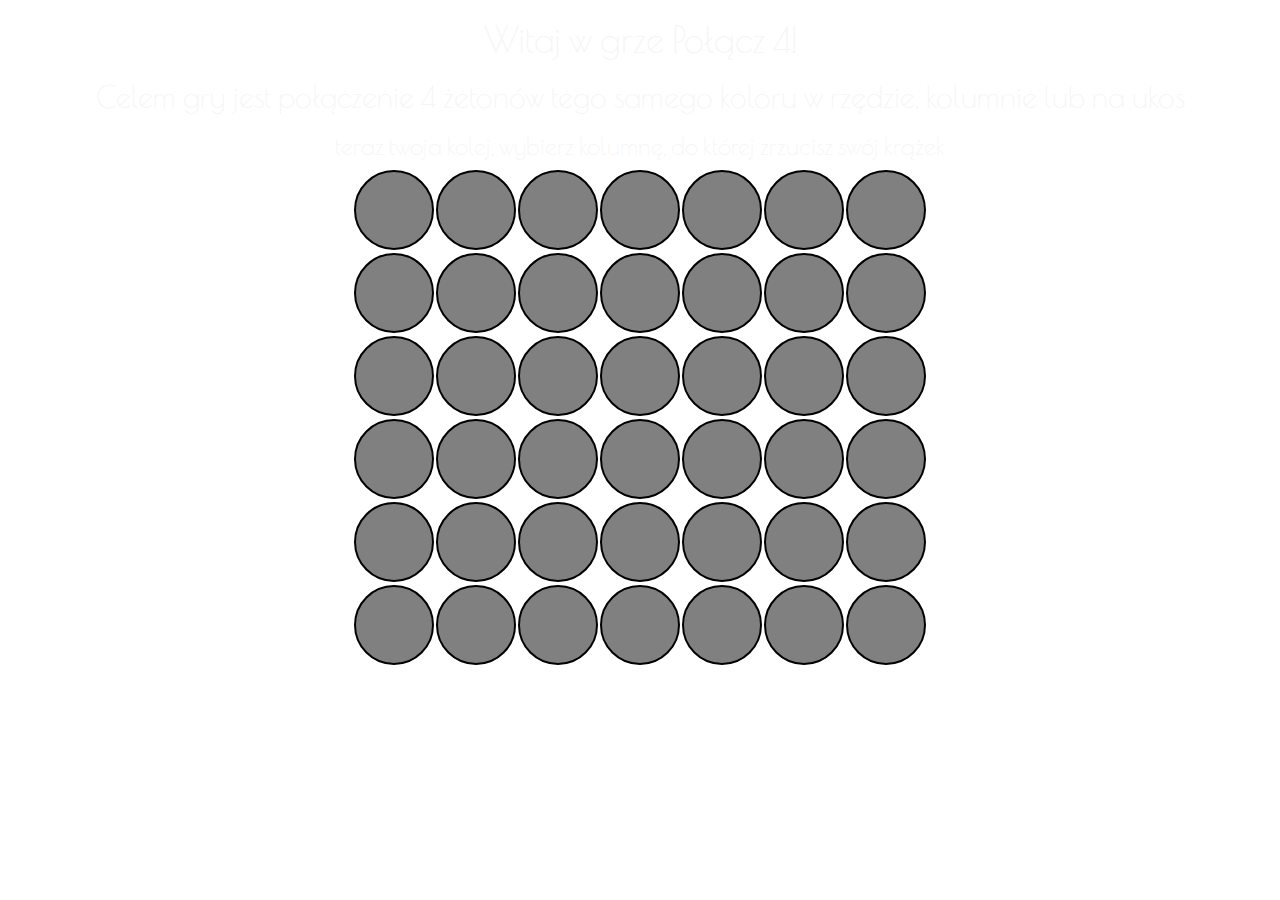
==== connectfour.html @ c98cf596 "First commit" ====
<!DOCTYPE html>
<html lang = "en">
<head>
	<meta charset = "UTF-8">
	<title>CONNECT FOUR</title>

	<link rel = "stylesheet" href = "https://maxcdn.bootstrapcdn.com/bootstrap/3.3.7/css/bootstrap.min.css"
	      integrity = "sha384-BVYiiSIFeK1dGmJRAkycuHAHRg32OmUcww7on3RYdg4Va+PmSTsz/K68vbdEjh4u"
	      crossorigin = "anonymous">
	<link rel = "stylesheet" href = "connectfour.css">

	<link href = "https://fonts.googleapis.com/css?family=Poiret+One" rel = "stylesheet">

</head>
<body>

<div class = "container" align = "center">
	<h1>Witaj w grze Połącz 4!</h1>
	<h2>Celem gry jest połączenie 4 żetonów tego samego koloru w rzędzie, kolumnie lub na ukos</h2>
	<h3>teraz twoja kolej, wybierz kolumnę, do której zrzucisz swój krążek</h3>

	<table class = "board">
		<tr>
			<td>
				<button type = "button"></button>
			</td>
			<td>
				<button type = "button"></button>
			</td>
			<td>
				<button type = "button"></button>
			</td>
			<td>
				<button type = "button"></button>
			</td>
			<td>
				<button type = "button"></button>
			</td>
			<td>
				<button type = "button"></button>
			</td>
			<td>
				<button type = "button"></button>
			</td>
		</tr>
		<tr>
			<td>
				<button type = "button"></button>
			</td>
			<td>
				<button type = "button"></button>
			</td>
			<td>
				<button type = "button"></button>
			</td>
			<td>
				<button type = "button"></button>
			</td>
			<td>
				<button type = "button"></button>
			</td>
			<td>
				<button type = "button"></button>
			</td>
			<td>
				<button type = "button"></button>
			</td>
		</tr>
		<tr>
			<td>
				<button type = "button"></button>
			</td>
			<td>
				<button type = "button"></button>
			</td>
			<td>
				<button type = "button"></button>
			</td>
			<td>
				<button type = "button"></button>
			</td>
			<td>
				<button type = "button"></button>
			</td>
			<td>
				<button type = "button"></button>
			</td>
			<td>
				<button type = "button"></button>
			</td>
		</tr>
		<tr>
			<td>
				<button type = "button"></button>
			</td>
			<td>
				<button type = "button"></button>
			</td>
			<td>
				<button type = "button"></button>
			</td>
			<td>
				<button type = "button"></button>
			</td>
			<td>
				<button type = "button"></button>
			</td>
			<td>
				<button type = "button"></button>
			</td>
			<td>
				<button type = "button"></button>
			</td>
		</tr>
		<tr>
			<td>
				<button type = "button"></button>
			</td>
			<td>
				<button type = "button"></button>
			</td>
			<td>
				<button type = "button"></button>
			</td>
			<td>
				<button type = "button"></button>
			</td>
			<td>
				<button type = "button"></button>
			</td>
			<td>
				<button type = "button"></button>
			</td>
			<td>
				<button type = "button"></button>
			</td>
		</tr>
		<tr>
			<td>
				<button type = "button"></button>
			</td>
			<td>
				<button type = "button"></button>
			</td>
			<td>
				<button type = "button"></button>
			</td>
			<td>
				<button type = "button"></button>
			</td>
			<td>
				<button type = "button"></button>
			</td>
			<td>
				<button type = "button"></button>
			</td>
			<td>
				<button type = "button"></button>
			</td>
		</tr>

	</table>
</div>

<script src = "https://code.jquery.com/jquery-3.1.1.min.js"
        integrity = "sha256-hVVnYaiADRTO2PzUGmuLJr8BLUSjGIZsDYGmIJLv2b8=" crossorigin = "anonymous"></script>
<script src = "Part3_FrontEndProject.js"></script>
</body>
</html>
---- connectfour.css ----
body {
    background-image: url('https://zennovember.files.wordpress.com/2015/08/tumblr-background-renaissance-blue-backgrounds-437194937.jpg');
    color: whitesmoke;
    font-family: 'Poiret One', cursive;
}
.board button {
    width: 80px;
    height: 80px;
    background-color: rgb(128, 128, 128);
    margin: 1px;
    border-radius: 50%;
    border: 2px solid black;


}
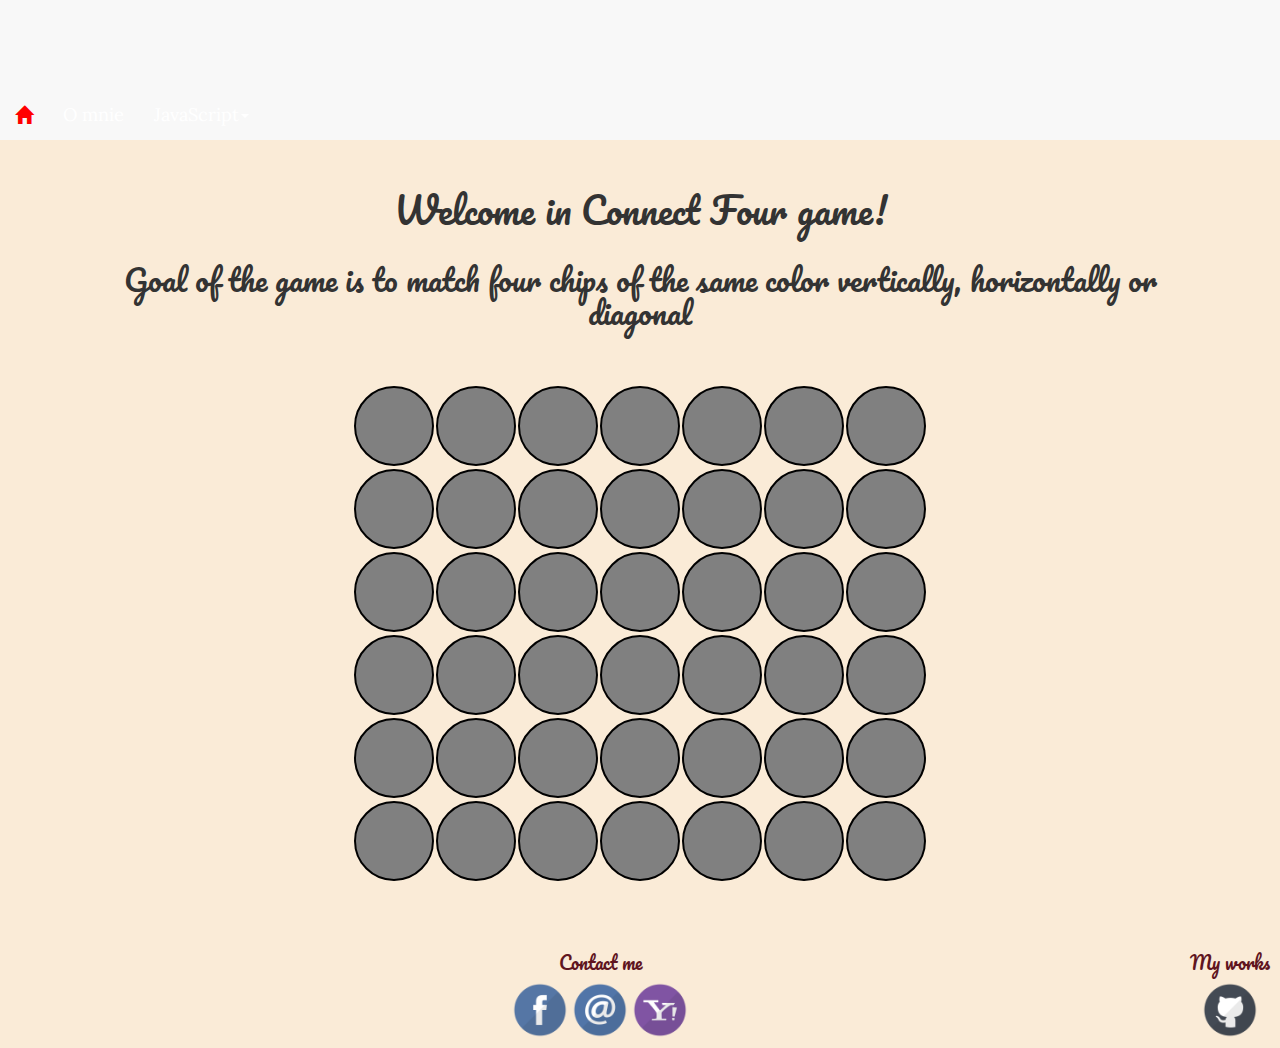
==== commit cffecd69: "added connect four view" ====
--- a/connectfour.html
+++ b/connectfour.html
@@ -2,22 +2,56 @@
 <html lang = "en">
 <head>
 	<meta charset = "UTF-8">
-	<title>CONNECT FOUR</title>
+	<title>Ewelina Pedzich Portfolio</title>
 
 	<link rel = "stylesheet" href = "https://maxcdn.bootstrapcdn.com/bootstrap/3.3.7/css/bootstrap.min.css"
 	      integrity = "sha384-BVYiiSIFeK1dGmJRAkycuHAHRg32OmUcww7on3RYdg4Va+PmSTsz/K68vbdEjh4u"
 	      crossorigin = "anonymous">
-	<link rel = "stylesheet" href = "connectfour.css">
-
-	<link href = "https://fonts.googleapis.com/css?family=Poiret+One" rel = "stylesheet">
+	<link rel = "stylesheet" href = "css/mycss.css">
+
+	<link href = "https://fonts.googleapis.com/css?family=Poiret+One|Pacifico|Lora" rel = "stylesheet">
+
 
 </head>
 <body>
 
+<nav class = "navbar navbar-default navbar-fixed-top" id = "mynav">
+	<div class = "container-fluid">
+		<div class = "navbar-header">
+			<button type = "button" id = "burger" class = "navbar-toggle collapsed" data-toggle = "collapse"
+			        data-target = "#bs-example-navbar-collapse-1" aria-expanded = "false">
+				<span class = "sr-only">Toggle navigation</span>
+				<span class = "icon-bar"></span>
+				<span class = "icon-bar"></span>
+				<span class = "icon-bar"></span>
+			</button>
+			<a class = "navbar-brand" href = "index.html">
+				<span class = "glyphicon glyphicon-home" id = "myglyph" aria-hidden = "true"></span></a>
+		</div>
+
+		<div class = "collapse navbar-collapse" id = "bs-example-navbar-collapse-1">
+
+			<ul class = "nav navbar-nav" id = "myul">
+				<li class = "link"><a href = "omnie.html">O mnie<span class = "sr-only">(current)</span></a></li>
+				<li class = "dropdown">
+					<a href = "#" class = "dropdown-toggle" data-toggle = "dropdown" role = "button"
+					   aria-haspopup = "true" aria-expanded = "false">JavaScript<span class = "caret"></span></a>
+					<ul class = "dropdown-menu">
+						<li><a href = "connectfour.html">Connect Four</a></li>
+						<li><a href = "#">Tic Tac Toe</a></li>
+					</ul>
+				</li>
+			</ul>
+		</div>
+	</div>
+</nav>
+
+
 <div class = "container" align = "center">
-	<h1>Witaj w grze Połącz 4!</h1>
-	<h2>Celem gry jest połączenie 4 żetonów tego samego koloru w rzędzie, kolumnie lub na ukos</h2>
-	<h3>teraz twoja kolej, wybierz kolumnę, do której zrzucisz swój krążek</h3>
+	<h1>Welcome in Connect Four game!</h1>
+	<h2>Goal of the game is to match four chips of the same color vertically, horizontally or diagonal</h2>
+	<h3></h3>
+
 
 	<table class = "board">
 		<tr>
@@ -160,10 +194,39 @@
 		</tr>
 
 	</table>
+
 </div>
+<footer role = contentinfo>
+
+
+	<div>
+		<div class = "inner1"><h4>Contact me</h4>
+			<a target = "_blank" href = "https://www.facebook.com/ewelina.pedzich.7"><img height = "56"
+			                                                                              src = "images/if_facebook_2308066.png"></a>
+
+			<a target = "_blank" href = "mailto:ewelina.pedzich@student.uw.edu.pl"><img height = "56"
+			                                                                            src = "images/if_email_2308112.png"></a>
+
+			<a target = "_blank" href = "mailto:moquedire@yahoo.com"><img height = "56"
+			                                                              src = "images/if_yahoo_2308142.png"></a></div>
+
+		<div class = "inner2">
+			<h4>My works</h4>
+			<a target = "_blank" href = "https://github.com/epedzich"><img height = "56"
+			                                                               src = "images/if_github_2308116.png"></a>
+		</div>
+	</div>
+
+
+</footer>
 
 <script src = "https://code.jquery.com/jquery-3.1.1.min.js"
         integrity = "sha256-hVVnYaiADRTO2PzUGmuLJr8BLUSjGIZsDYGmIJLv2b8=" crossorigin = "anonymous"></script>
-<script src = "Part3_FrontEndProject.js"></script>
+<script src = "https://maxcdn.bootstrapcdn.com/bootstrap/3.3.7/js/bootstrap.min.js"
+        integrity = "sha384-Tc5IQib027qvyjSMfHjOMaLkfuWVxZxUPnCJA7l2mCWNIpG9mGCD8wGNIcPD7Txa"
+        crossorigin = "anonymous"></script>
+
+<script src = "script/connectfour.js"></script>
 </body>
+
 </html>--- a/css/mycss.css
+++ b/css/mycss.css
@@ -0,0 +1,229 @@
+body {
+    font-family: 'Lora', serif;
+    background-color: antiquewhite;
+    padding-top: 170px;
+    margin-bottom: 15px;
+
+}
+#mynav{
+    padding-top: 90px;
+    background-image: url("http://htmlcolorcodes.com/assets/images/html-color-codes-color-tutorials-hero-00e10b1f.jpg");
+    border: 0px;
+    font-size: 1.3em;
+
+}
+#mynav *{
+    color: white;
+    }
+
+#mynav .dropdown-menu *{
+    background-color: white;
+    color:black;
+
+}
+#mynav .dropdown-menu *:hover{
+    background-color: black;
+    color:white;
+}
+
+#mynav a:hover{
+    background-color: black;
+}
+#mynav a:focus{
+    background-color: black;
+}
+
+#burger .icon-bar {
+    background-color: red;
+}
+
+#myglyph {
+    color: red;
+
+}
+
+h1, h2, h3{
+    font-family: 'Pacifico', cursive;
+    text-align: center;
+    padding-bottom: 13px;
+
+}
+
+h4{
+    font-family: 'Pacifico', cursive;
+    text-align: center;
+}
+
+button.accordion {
+    background-color: white;
+    color: #60151f;
+    cursor: pointer;
+    padding: 13px;
+    width: 100%;
+    text-align: left;
+    border: none;
+    outline: none;
+    transition: 0.4s;
+}
+
+/* Add a background color to the button if it is clicked on (add the .active class with JS), and when you move the mouse over it (hover) */
+button.accordion.active, button.accordion:hover {
+    background-color: #60151f;
+    color: white;
+}
+
+/* Style the accordion panel. Note: hidden by default */
+div.panel {
+    padding: 0 18px;
+    background-color: white;
+    display: none;
+}
+
+button.accordion:after {
+    content: '\02795'; /* Unicode character for "plus" sign (+) */
+    font-size: 13px;
+    color: #777;
+    float: right;
+    margin-left: 5px;
+}
+
+button.accordion.active:after {
+    content: "\2796"; /* Unicode character for "minus" sign (-) */
+}
+
+.cv_date {
+    font-size: 0.7em;
+    font-weight: bold;
+    background-color: #60151f;
+    color: white;
+    padding: 4px;
+}
+
+.lang_stars{
+    font-size: 1.3em;
+    color: #60151f;
+    float: right;
+}
+.skill_stars{
+    font-size: 1.8em;
+    color: #60151f;
+}
+.myheader{
+    background-color: #60151f;
+    color: white;
+    padding: 4px;
+    font-size: 0.9em;
+    margin-top: 4px;
+
+}
+
+a {
+    color: #60151f;
+}
+
+.board button {
+    width: 80px;
+    height: 80px;
+    background-color: rgb(128, 128, 128);
+    margin: 1px;
+    border-radius: 50%;
+    border: 2px solid black;
+}
+
+
+.inner1{
+    display: inline-block;
+    float: center;
+}
+.inner2{
+    display: inline-block;
+    float: right;
+}
+
+.flex-container {
+    display: flex;
+    flex-flow: row wrap;
+    font-weight: bold;
+    text-align: center;
+    margin-bottom: 20px;
+    margin-left: 90px;
+    margin-right: 90px;
+
+
+}
+
+.flex-container > * {
+    padding: 30px;
+    flex: 1 100%;
+    background-color: antiquewhite;
+    /*box-shadow: 2px 2px black;*/
+    /*margin: 5px;*/
+
+}
+
+footer {
+
+    right: 0;
+    bottom: 0;
+    left: 0;
+    padding: 1rem;
+    margin-top: 50px;
+
+
+    color: #60151f;
+    height: 100px;
+
+    text-align: center;
+}
+
+
+.main {
+
+    text-align: left;
+    padding: 80px;
+    /*background: cornflowerblue;*/
+
+}
+
+.header {
+    /*background: coral;*/
+}
+.aside1 {
+    text-align: justify;
+    text-justify: inter-word;
+    /*background: moccasin;*/
+}
+.aside2 {
+    text-align: justify;
+    text-justify: inter-word;
+    /*background: violet;*/
+}
+
+@media all and (min-width: 600px) {
+    .aside {
+        flex: 1 0px;
+    }
+}
+
+@media all and (min-width: 800px) {
+    .main {
+        flex: 3 0px;
+    }
+
+    .aside1 {
+        order: 1;
+    }
+
+    .main {
+        order: 2;
+    }
+
+    .aside2 {
+        order: 3;
+    }
+
+
+    /*.footer {*/
+        /*order: 4;*/
+    /*}*/
+}
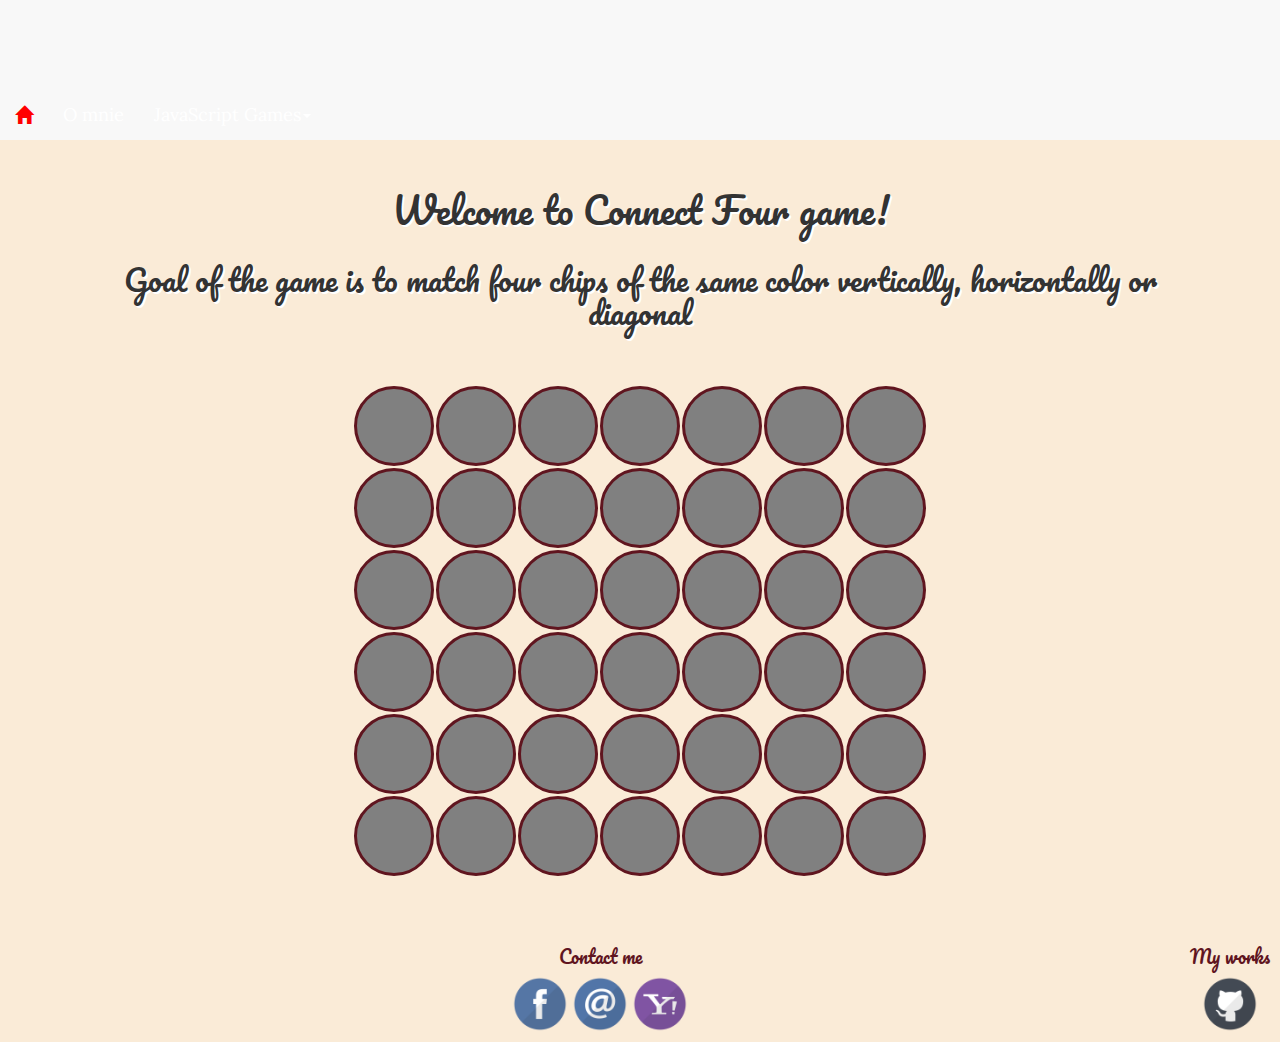
==== commit 38dd3e3c: "added tic tac toe view" ====
--- a/connectfour.html
+++ b/connectfour.html
@@ -35,10 +35,10 @@
 				<li class = "link"><a href = "omnie.html">O mnie<span class = "sr-only">(current)</span></a></li>
 				<li class = "dropdown">
 					<a href = "#" class = "dropdown-toggle" data-toggle = "dropdown" role = "button"
-					   aria-haspopup = "true" aria-expanded = "false">JavaScript<span class = "caret"></span></a>
+					   aria-haspopup = "true" aria-expanded = "false">JavaScript Games<span class = "caret"></span></a>
 					<ul class = "dropdown-menu">
 						<li><a href = "connectfour.html">Connect Four</a></li>
-						<li><a href = "#">Tic Tac Toe</a></li>
+						<li><a href = "tictactoe.html">Tic Tac Toe</a></li>
 					</ul>
 				</li>
 			</ul>
@@ -48,7 +48,7 @@
 
 
 <div class = "container" align = "center">
-	<h1>Welcome in Connect Four game!</h1>
+	<h1>Welcome to Connect Four game!</h1>
 	<h2>Goal of the game is to match four chips of the same color vertically, horizontally or diagonal</h2>
 	<h3></h3>
 
--- a/css/mycss.css
+++ b/css/mycss.css
@@ -46,6 +46,7 @@
     font-family: 'Pacifico', cursive;
     text-align: center;
     padding-bottom: 13px;
+    text-shadow: 2px 2px white;
 
 }
 
@@ -127,7 +128,7 @@
     background-color: rgb(128, 128, 128);
     margin: 1px;
     border-radius: 50%;
-    border: 2px solid black;
+    border: 3px solid #60151f;
 }
 
 
@@ -227,3 +228,39 @@
         /*order: 4;*/
     /*}*/
 }
+
+#b {
+    background-color: #60151f;
+    color: white;
+    border: 1px solid white;
+    margin: 6px;
+
+}
+.wrapper {
+    text-align: center;
+}
+
+.ttt td {
+    border: 4px solid antiquewhite;
+    margin: auto;
+    font-size: 100px;
+    text-align: center;
+
+    height: 150px;
+    width: 150px;
+    background-color: #60151f;
+}
+
+.ttt{
+    margin: auto;
+}
+
+.pine {
+    background-image: url('https://i.pinimg.com/564x/3b/f2/b7/3bf2b79040e26b6e72a64c59bf19a3e1.jpg');
+    background-size: 150px 150px;
+}
+
+.coco {
+    background-image: url('http://drawingandcrafts.com/wp-content/uploads/2016/03/How-to-draw-a-coconut-9.jpg');
+    background-size: 150px 150px;
+}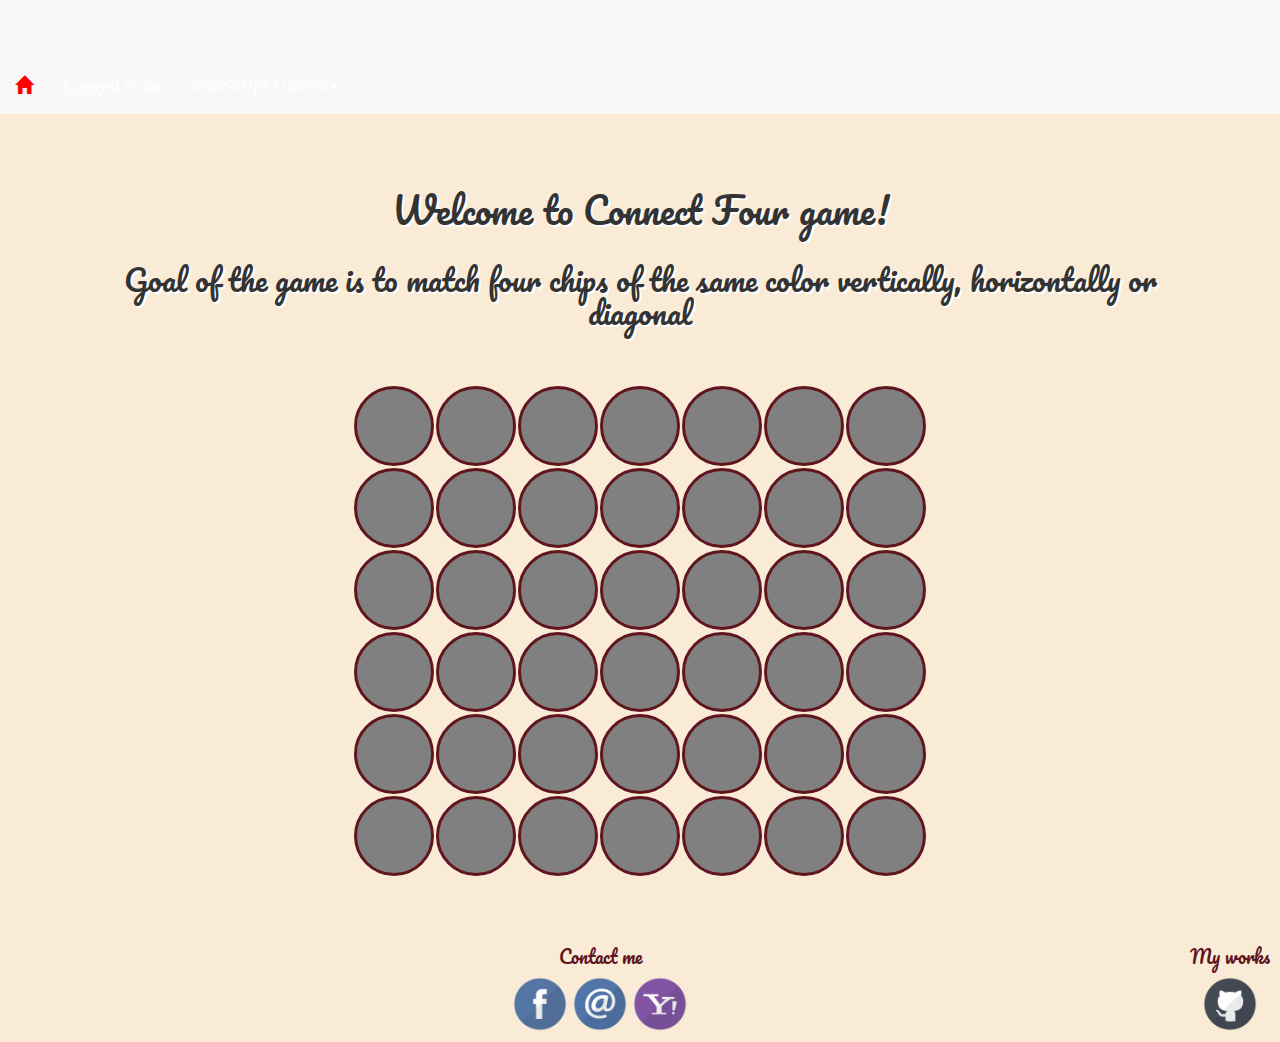
==== commit e50f28c6: "update" ====
--- a/connectfour.html
+++ b/connectfour.html
@@ -2,7 +2,7 @@
 <html lang = "en">
 <head>
 	<meta charset = "UTF-8">
-	<title>Ewelina Pedzich Portfolio</title>
+	<title>Ewelina Pedzich Homepage</title>
 
 	<link rel = "stylesheet" href = "https://maxcdn.bootstrapcdn.com/bootstrap/3.3.7/css/bootstrap.min.css"
 	      integrity = "sha384-BVYiiSIFeK1dGmJRAkycuHAHRg32OmUcww7on3RYdg4Va+PmSTsz/K68vbdEjh4u"
@@ -18,6 +18,7 @@
 <nav class = "navbar navbar-default navbar-fixed-top" id = "mynav">
 	<div class = "container-fluid">
 		<div class = "navbar-header">
+
 			<button type = "button" id = "burger" class = "navbar-toggle collapsed" data-toggle = "collapse"
 			        data-target = "#bs-example-navbar-collapse-1" aria-expanded = "false">
 				<span class = "sr-only">Toggle navigation</span>
@@ -27,12 +28,13 @@
 			</button>
 			<a class = "navbar-brand" href = "index.html">
 				<span class = "glyphicon glyphicon-home" id = "myglyph" aria-hidden = "true"></span></a>
+			<p class="navbar-text">Logged in as</p>
 		</div>
 
 		<div class = "collapse navbar-collapse" id = "bs-example-navbar-collapse-1">
 
 			<ul class = "nav navbar-nav" id = "myul">
-				<li class = "link"><a href = "omnie.html">O mnie<span class = "sr-only">(current)</span></a></li>
+
 				<li class = "dropdown">
 					<a href = "#" class = "dropdown-toggle" data-toggle = "dropdown" role = "button"
 					   aria-haspopup = "true" aria-expanded = "false">JavaScript Games<span class = "caret"></span></a>
--- a/css/mycss.css
+++ b/css/mycss.css
@@ -5,31 +5,35 @@
     margin-bottom: 15px;
 
 }
-#mynav{
-    padding-top: 90px;
+
+#mynav {
+    padding-top: 60px;
     background-image: url("http://htmlcolorcodes.com/assets/images/html-color-codes-color-tutorials-hero-00e10b1f.jpg");
     border: 0px;
-    font-size: 1.3em;
-
-}
-#mynav *{
-    color: white;
-    }
-
-#mynav .dropdown-menu *{
+    font-size: 1.2em;
+
+}
+
+#mynav * {
+    color: white;
+}
+
+#mynav .dropdown-menu * {
     background-color: white;
-    color:black;
-
-}
-#mynav .dropdown-menu *:hover{
+    color: black;
+
+}
+
+#mynav .dropdown-menu *:hover {
     background-color: black;
-    color:white;
-}
-
-#mynav a:hover{
+    color: white;
+}
+
+#mynav a:hover {
     background-color: black;
 }
-#mynav a:focus{
+
+#mynav a:focus {
     background-color: black;
 }
 
@@ -42,7 +46,7 @@
 
 }
 
-h1, h2, h3{
+h1, h2, h3 {
     font-family: 'Pacifico', cursive;
     text-align: center;
     padding-bottom: 13px;
@@ -50,7 +54,7 @@
 
 }
 
-h4{
+h4 {
     font-family: 'Pacifico', cursive;
     text-align: center;
 }
@@ -75,7 +79,7 @@
 
 /* Style the accordion panel. Note: hidden by default */
 div.panel {
-    padding: 0 18px;
+    padding: 5px 18px;
     background-color: white;
     display: none;
 }
@@ -100,16 +104,19 @@
     padding: 4px;
 }
 
-.lang_stars{
+.lang_stars {
     font-size: 1.3em;
     color: #60151f;
     float: right;
 }
-.skill_stars{
+
+.skill_stars {
     font-size: 1.8em;
     color: #60151f;
-}
-.myheader{
+    display: inline-block;
+}
+
+.myheader {
     background-color: #60151f;
     color: white;
     padding: 4px;
@@ -131,12 +138,12 @@
     border: 3px solid #60151f;
 }
 
-
-.inner1{
+.inner1 {
     display: inline-block;
     float: center;
 }
-.inner2{
+
+.inner2 {
     display: inline-block;
     float: right;
 }
@@ -147,14 +154,13 @@
     font-weight: bold;
     text-align: center;
     margin-bottom: 20px;
-    margin-left: 90px;
-    margin-right: 90px;
-
+    margin-left: 80px;
+    margin-right: 80px;
 
 }
 
 .flex-container > * {
-    padding: 30px;
+    padding: 25px;
     flex: 1 100%;
     background-color: antiquewhite;
     /*box-shadow: 2px 2px black;*/
@@ -170,49 +176,47 @@
     padding: 1rem;
     margin-top: 50px;
 
-
     color: #60151f;
     height: 100px;
 
     text-align: center;
 }
 
-
 .main {
 
     text-align: left;
-    padding: 80px;
-    /*background: cornflowerblue;*/
+    padding: 70px 7%;
 
 }
 
 .header {
-    /*background: coral;*/
-}
+
+}
+
 .aside1 {
     text-align: justify;
-    text-justify: inter-word;
-    /*background: moccasin;*/
-}
+
+}
+
 .aside2 {
-    text-align: justify;
-    text-justify: inter-word;
-    /*background: violet;*/
-}
-
-@media all and (min-width: 600px) {
-    .aside {
-        flex: 1 0px;
-    }
-}
-
-@media all and (min-width: 800px) {
+
+}
+
+@media all and (min-width: 1400px) {
     .main {
         flex: 3 0px;
     }
 
     .aside1 {
+        flex: 1.5 0px;
+    }
+    .aside2{
+        flex: 1 0px;
+    }
+
+    .aside1 {
         order: 1;
+
     }
 
     .main {
@@ -223,9 +227,8 @@
         order: 3;
     }
 
-
     /*.footer {*/
-        /*order: 4;*/
+    /*order: 4;*/
     /*}*/
 }
 
@@ -236,6 +239,7 @@
     margin: 6px;
 
 }
+
 .wrapper {
     text-align: center;
 }
@@ -251,7 +255,7 @@
     background-color: #60151f;
 }
 
-.ttt{
+.ttt {
     margin: auto;
 }
 
